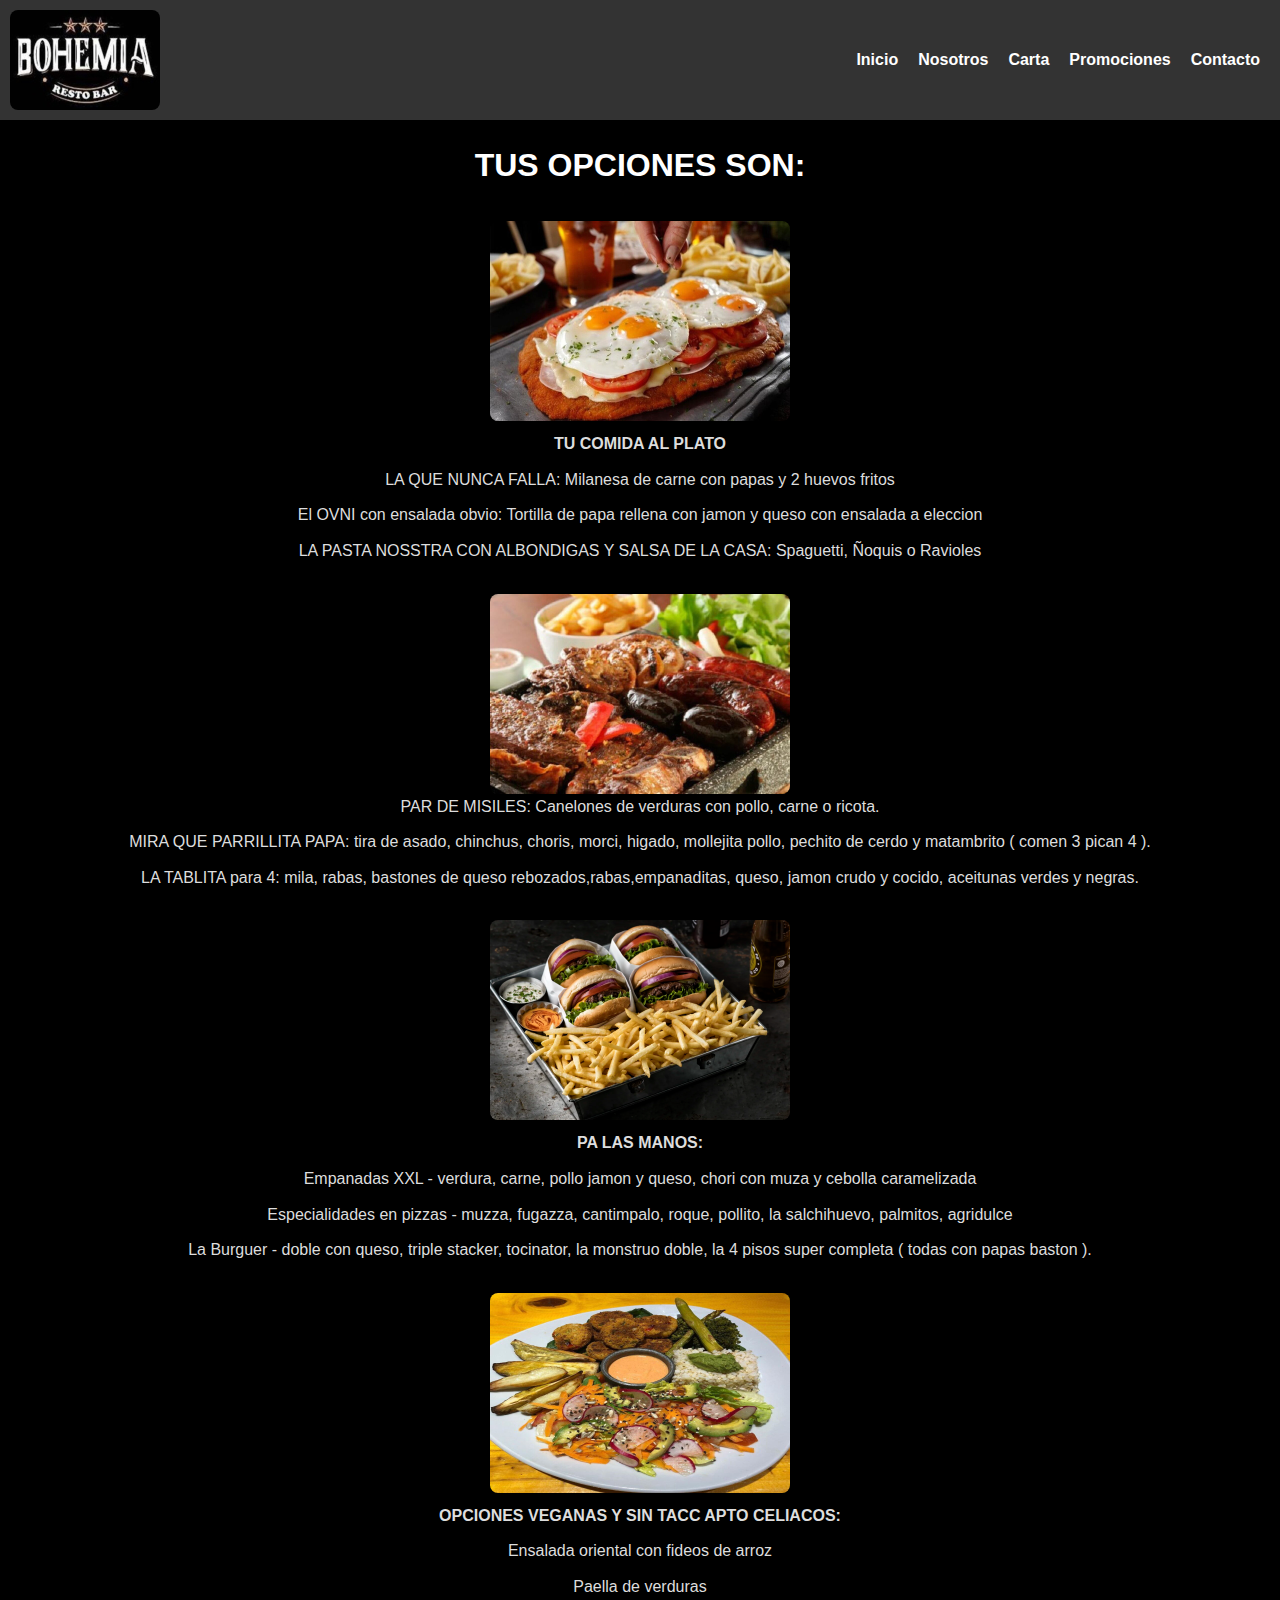
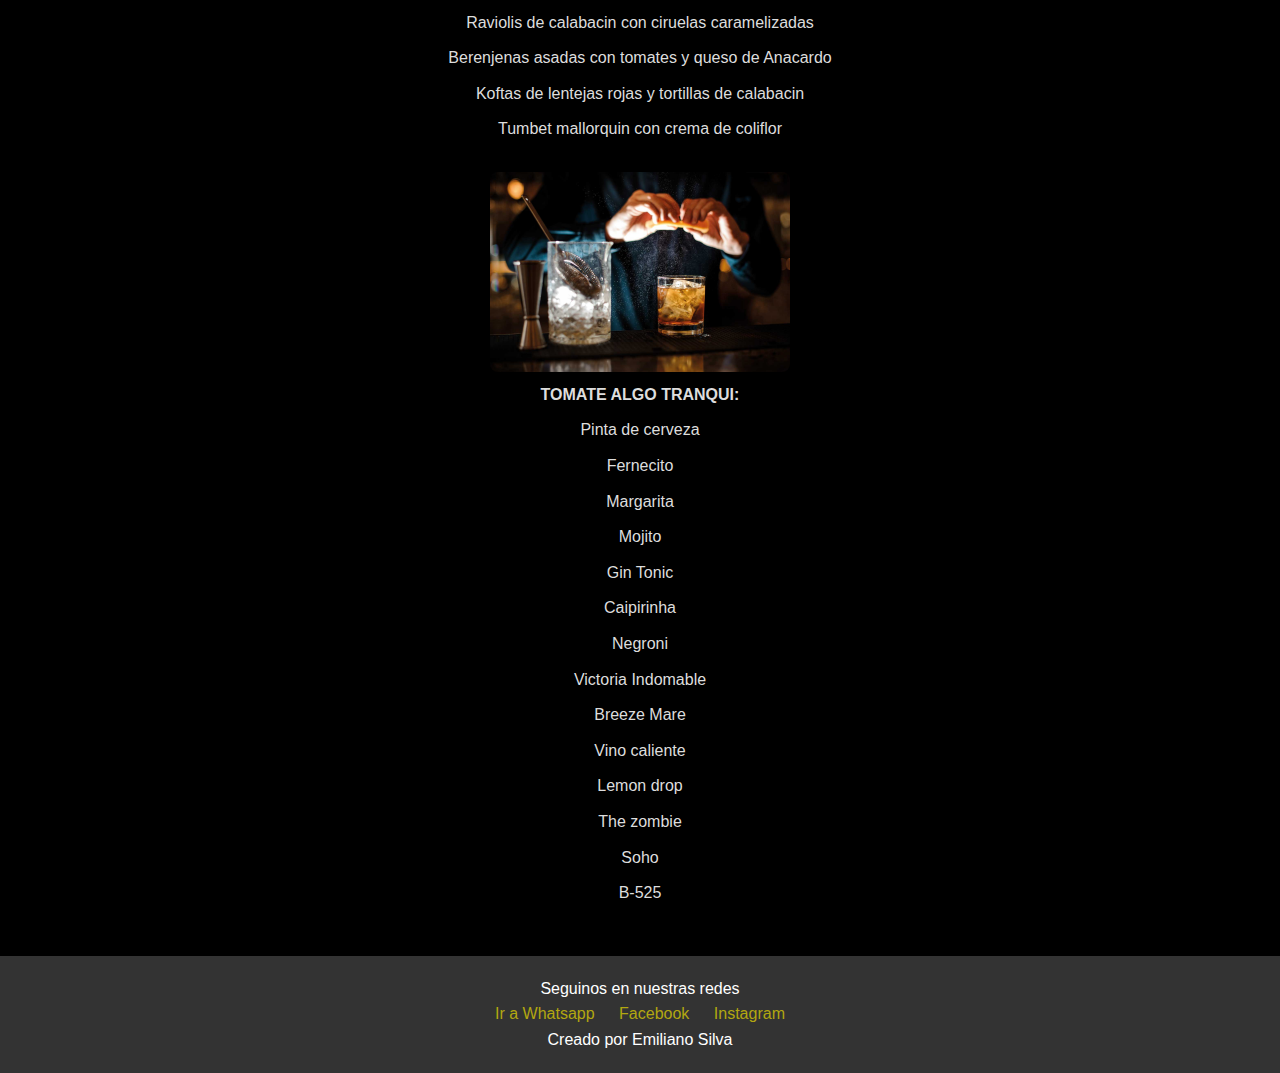
==== html/carta.html @ 8a2897b6 "comenzando con promociones.html" ====
<!DOCTYPE html>
<html lang="en">
<head>
  <meta charset="UTF-8">
  <meta name="viewport" content="width=device-width, initial-scale=1.0">
  <title>Carta/Bohemia</title>
  <!--link de css-->
  <link rel="stylesheet" href="../css/style.css">
</head>
<body>
  <header>
    <img src="../image/logo-bohemia.png" alt="logo bohemia" width="150px"><!--logo de la empresa-->
    <nav><!--zona navegable del sector carta-->
      <ul>
        <li><a href="../index.html">Inicio</a></li>
        <li><a href="nosotros.html">Nosotros</a></li>
        <li><a href="carta.html">Carta</a></li>
        <li><a href="promociones.html">Promociones</a></li>
        <li><a href="contacto.html">Contacto</a></li>
      </ul>
    </nav>
  </header>
  <main>
    <h1>TUS OPCIONES SON:</h1><!--titulo del sector carta-->
    <section>
  <!--primer imagen carta-->
    <img src="../image/imagen carta 1.png" alt="imagen carta 1" width="300">
  <!--subtitulo 1 de la carta-->
    <h4>TU COMIDA AL PLATO</h4>
  <!--listado de comidas 1-->
      <ul>
        <li>LA QUE NUNCA FALLA: Milanesa de carne con papas y 2 huevos fritos</li>
        <li>El OVNI con ensalada obvio: Tortilla de papa rellena con jamon y queso 
        con ensalada a eleccion</li>
        <li>LA PASTA NOSSTRA CON ALBONDIGAS Y SALSA DE LA CASA: Spaguetti, Ñoquis o Ravioles</li>
      </ul>
    </section>
    <section>
  <!--segunda imagen de la carta-->
    <img src="../image/14.png" alt="imagen carta 2" width="300">
  <!--listado de comidas 2-->
      <ul>
        <li>PAR DE MISILES: Canelones de verduras con pollo, carne o ricota.</li>
        <li> MIRA QUE PARRILLITA PAPA: tira de asado, chinchus, choris, morci, higado, mollejita pollo, pechito de cerdo y matambrito ( comen 3 pican 4 ).</li> 
        <li>LA TABLITA para 4: mila, rabas, bastones de queso rebozados,rabas,empanaditas, queso, jamon crudo y cocido, aceitunas verdes y negras.</li>
      </ul>
    </section>
    <section>
  <!--tercer imagen de la carta-->
    <img src="../image/10.png" alt="imagen carta 3" width="300">
  <!--subtitulo 2 de la carta-->
    <h4>PA LAS MANOS:</h4>
  <!--listado de comidas 3-->
      <ul>
        <li>Empanadas XXL - verdura, carne, pollo jamon y queso, chori con muza y cebolla caramelizada</li>
        <li>Especialidades en pizzas - muzza, fugazza, cantimpalo, roque, pollito, la salchihuevo, palmitos, agridulce</li>
        <li>La Burguer - doble con queso, triple stacker, tocinator, la monstruo doble, la 4 pisos super completa ( todas con papas baston ).</li>
      </ul>
    </section>
    <section>
  <!--cuarta imagen de la carta-->
    <img src="../image/16.png" alt="imagen carta 4" width="300">
  <!--subtitulo 3 de la carta-->
    <h4>OPCIONES VEGANAS Y SIN TACC APTO CELIACOS:</h4>
  <!--listado de comidas 4-->
      <ul>
        <li>Ensalada oriental con fideos de arroz</li>
        <li>Paella de verduras</li>
        <li>Raviolis de calabacin con ciruelas caramelizadas</li>
        <li>Berenjenas asadas con tomates y queso de Anacardo</li>
        <li>Koftas de lentejas rojas y tortillas de calabacin</li>
        <li>Tumbet mallorquin con crema de coliflor</li>
      </ul>
    </section>
    <section>
  <!--quinta imagen de la carta-->
    <img src="../image/7.png" alt="imagen carta 5" width="300">
  <!--subtitulo 4 de la carta-->
    <h4>TOMATE ALGO TRANQUI:</h4>
  <!--listado de tragos de la carta-->
      <ul>
        <li>Pinta de cerveza</li>
        <li>Fernecito </li>
        <li>Margarita</li>
        <li>Mojito</li>
        <li>Gin Tonic</li>
        <li>Caipirinha</li>
        <li>Negroni</li>
        <li>Victoria Indomable</li>
        <li>Breeze Mare</li>
        <li>Vino caliente</li>
        <li>Lemon drop</li>
        <li>The zombie</li>
        <li>Soho</li>
        <li>B-525</li>
      </ul>
    </section>
  </main>
  <footer>
    <!--sector de redes sociales-->
    <p>Seguinos en nuestras redes</p>
    <a href="https://wa.me/qr/NDZUQJH5QPWYH1" target="_blank">Ir a Whatsapp</a>
    <a href="https://www.facebook.com/?locale=es_LA" target="_blank">Facebook</a>
    <a href="https://www.instagram.com/" target="_blank">Instagram</a>

    <p>Creado por Emiliano Silva</p>
</footer>
</body>
</html>
---- css/style.css ----
/*comienzo de edicion de proyecto*/
*{
  padding: 0;
  margin: 0;
}
/* Reseteo básico de márgenes y rellenos */
* {
  margin: 0;
  padding: 0;
  box-sizing: border-box;
}

/* Estilo del cuerpo */
body {
  background-color: #000; /* Fondo negro */
  color: #fff; /* Texto blanco para buen contraste */
  font-family: Arial, sans-serif;
  line-height: 1.6;
}

/* Estilo del header */
header {
  display: flex;
  align-items: center;
  justify-content: space-between;
  padding: 20px;
  background: #333; /* Fondo oscuro para el header */
}

header img {
  border-radius: 8px; /* Bordes redondeados para el logo */
}

nav ul {
  display: flex;
  list-style: none;
}

nav ul li {
  margin-left: 20px;
}

nav ul li a {
  color: #fff;
  text-decoration: none;
  font-size: 16px;
}

nav ul li a:hover {
  text-decoration: underline;
}

/* Estilo del título principal */
.titulo-1 {
  text-align: center;
  color: #f4c542; /* Color dorado para el título */
  padding: 20px;
}

/* Estilo del carrusel */
.imagenes-1{
  display: flex;
  justify-content: center;
  margin: 20px 0;
}

.imagenes-1 ul {
  display: flex;
  list-style: none;
}

.imagenes-1 ul li {
  margin: 0 10px;
}

.imagenes-1 img {
  width: 300px; /* Ajusta el tamaño de las imágenes del carrusel */
  border-radius: 8px; /* Bordes redondeados para las imágenes */
}

/* Estilo de la sección de novedades */
.novedades {
  text-align: center;
  color: #f4c542; /* Color dorado para las novedades */
  padding: 20px;
}

/* Estilo de la segunda sección de imágenes */
.imagen-inicio {
  display: flex;
  justify-content: center;
  flex-wrap: wrap;
  gap: 15px;
  padding: 20px;
}

.imagen-inicio img {
  width: 300px; /* Ajusta el tamaño de las imágenes */
  border-radius: 8px; /* Bordes redondeados para las imágenes */
}

/* Estilo del primer párrafo */
.parrafo-1 {
  text-align: center;
  margin: 20px;
  color: #fff; /* Texto blanco para el párrafo */
}

/* Estilo de la sección de ubicación */
.ubicacion {
  text-align: center;
  color: #fff;
  margin: 20px;
}

.ubicacion .mapa iframe {
  border-radius: 8px; /* Bordes redondeados para el iframe */
}

/* Estilo del footer */
footer {
  background-color: #333; /* Fondo oscuro para el footer */
  color: #f4c542; /* Texto dorado */
  text-align: center;
  padding: 20px;
}

footer a {
  color: #f4c542;
  text-decoration: none;
  margin: 0 10px;
}

footer a:hover {
  text-decoration: underline;
}
/*FIN DE EDICION DE INDEX*/

/*INICIO DE EDICION DE LA PAGINA NOSOTROS*/
/* Reseteo básico de márgenes y rellenos */
* {
  margin: 0;
  padding: 0;
  box-sizing: border-box;
}

/* Estilo del cuerpo */
body {
  background-color: #000; /* Fondo negro */
  color: #fff; /* Texto blanco para buen contraste */
  font-family: Arial, sans-serif;
  line-height: 1.6;
}

/* Estilo del header */
header {
  display: flex;
  align-items: center;
  justify-content: space-between;
  padding: 20px;
  background: #333; /* Fondo oscuro para el header */
}

header img {
  border-radius: 8px; /* Bordes redondeados para el logo */
}

nav ul {
  display: flex;
  list-style: none;
}

nav ul li {
  margin-left: 20px;
}

nav ul li a {
  color: #fff;
  text-decoration: none;
  font-size: 16px;
}

nav ul li a:hover {
  text-decoration: underline;
}

/* Estilo del título principal en la sección de videos */
.titulo-2 {
  text-align: center;
  color: #f4c542; /* Color dorado para el título */
  padding: 20px;
}

/* Estilo de la sección de videos */
.video-1, .video-row, .video-nosotros {
  display: flex;
  justify-content: center;
  padding: 20px;
}

.video-1 video{
  width: 95%;
}
.video-row video,
.video-nosotros video {
  border-radius: 8px; /* Bordes redondeados para los videos */
  width: 100%; /* Ajusta el ancho del video */
  max-width: 600px; /* Limita el tamaño máximo del video */
}

/* Estilo del párrafo */
.parrafo-nosotros {
  font-size: 25px;
  text-align: center;
  margin: 20px;
  color: #fff; /* Texto blanco para el párrafo */
  padding: 0 10px; /* Añade algo de relleno a los lados */
}

/* Estilo del footer */
footer {
  background-color: #333; /* Fondo oscuro para el footer */
  color: #f4c542; /* Texto dorado */
  text-align: center;
  padding: 20px;
}

footer a {
  color: #f4c542;
  text-decoration: none;
  margin: 0 10px;
}

footer a:hover {
  text-decoration: underline;
}
/*FIN DE EDICION PAGINA NOSOTROS*/

/*INICIO EDICION PAGINA CARTA*/
/* Estilos generales */
body {
  background-color: #000; /* Fondo negro */
  color: #fff; /* Texto blanco */
  font-family: Arial, sans-serif;
  margin: 0;
  padding: 0;
}

/* Estilo del encabezado */
header {
  display: flex;
  justify-content: space-between;
  align-items: center;
  padding: 10px;
  background-color: #333;
}

header img {
  border-radius: 8px; /* Bordes redondeados para el logo */
}

nav ul {
  list-style: none;
  margin: 0;
  padding: 0;
  display: flex;
}

nav ul li {
  margin: 0 10px;
}

nav ul li a {
  color: #fff;
  text-decoration: none;
  font-weight: bold;
}

/* Estilo del contenido principal */
main {
  padding: 20px;
}

h1 {
  text-align: center;
  color: #fff;
  margin-bottom: 20px;
}

h4 {
  text-align: center;
  margin: 10px;
  color: #ddd;
}

section {
  margin-top: 30px;
  text-align: center;
  margin-bottom: 30px;
}

section img {
  display: block;
  max-width: 100%;
  height: auto;
  border-radius: 8px; /* Bordes redondeados para las imágenes */
  margin: 0 auto;
}

ul {
  list-style: none;
  padding: 0;
  color: #ddd;
}

ul li {
  margin-bottom: 10px;
}

.parrafo-nosotros {
  text-align: center;
  color: #ddd;
  padding: 20px;
  background: rgba(0, 0, 0, 0.6);
  border-radius: 8px;
}

/* Estilo del pie de página */
footer {
  background-color: #333;
  color: #ffffff;
  text-align: center;
  padding: 20px;
  position: relative;
  bottom: 0;
  width: 100%;
}

footer a {
  color: hsl(56, 84%, 38%);
  text-decoration: none;
  margin: 0 10px;
}

footer a:hover {
  text-decoration: underline;
}
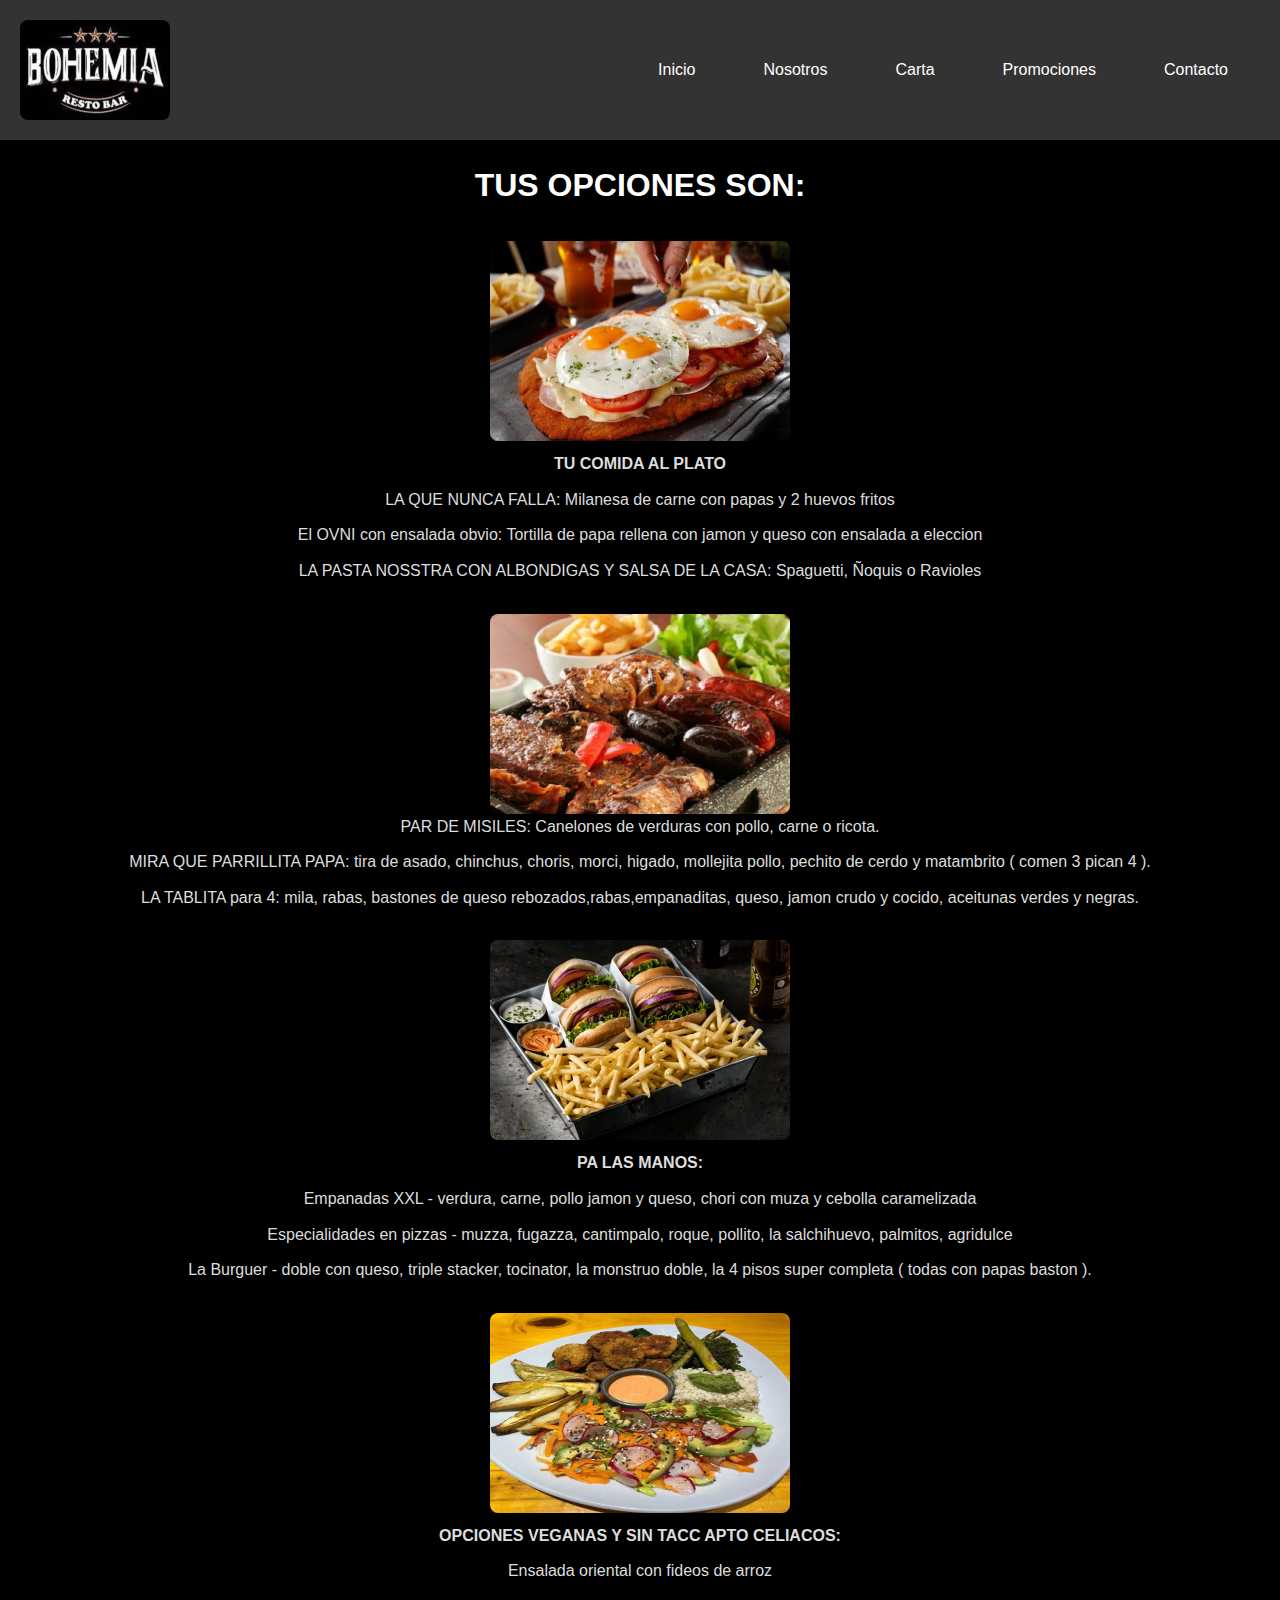
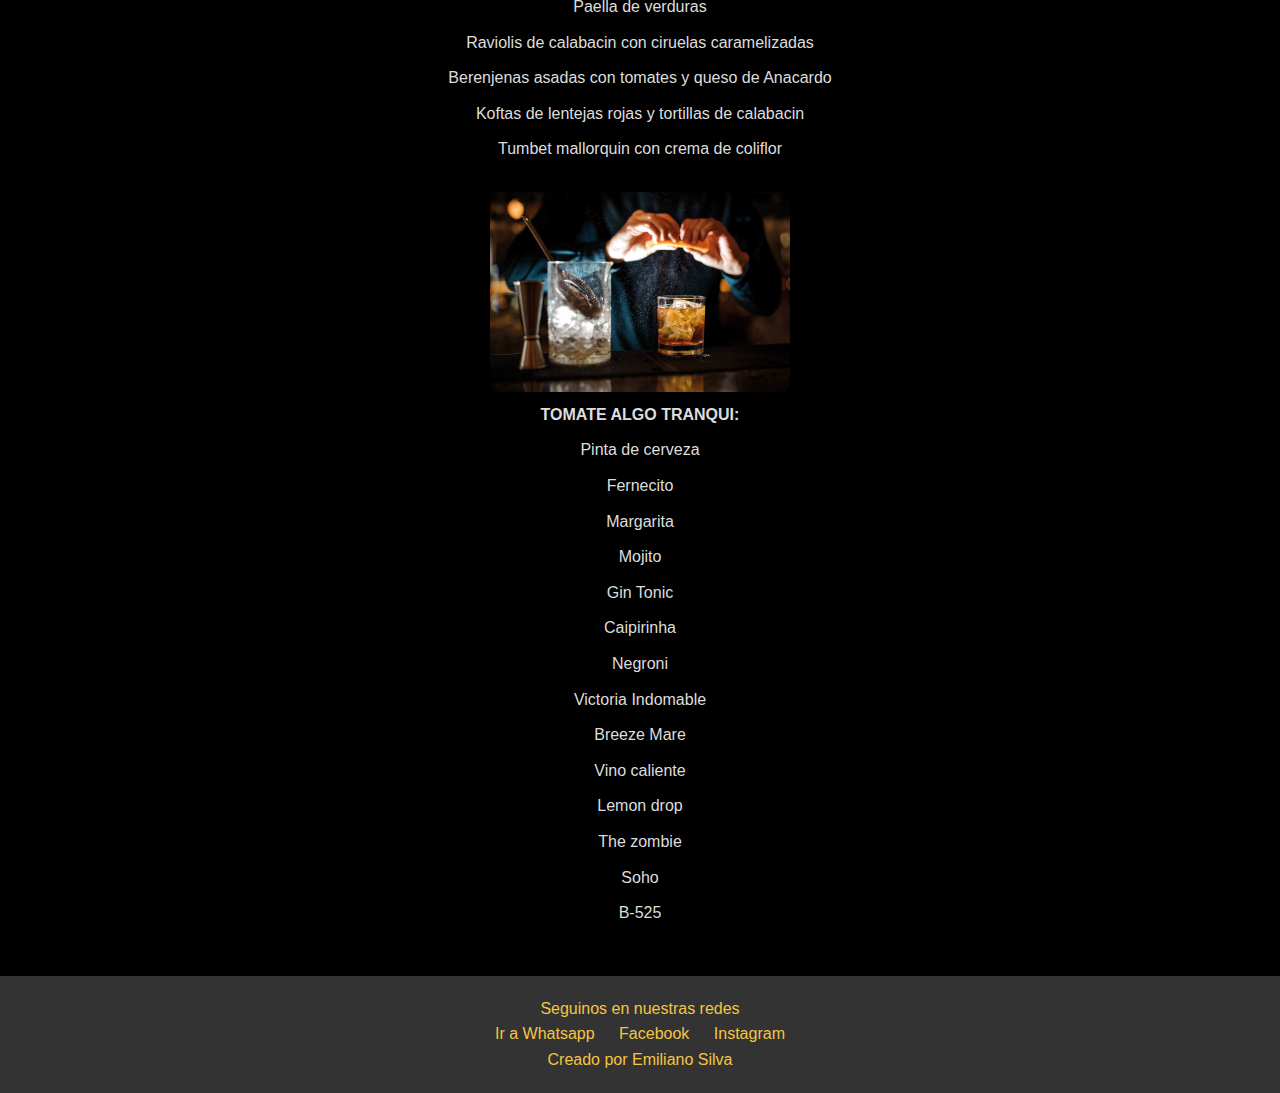
==== commit ce413145: "PROYECTO FINAL TERMINADO" ====
--- a/html/carta.html
+++ b/html/carta.html
@@ -6,6 +6,16 @@
   <title>Carta/Bohemia</title>
   <!--link de css-->
   <link rel="stylesheet" href="../css/style.css">
+   <!--META TAGS-->
+  <!--META DESCRIPTION-->
+  <meta name="description" content="Desde 2019 la casa de comida mas visitada por el rosarino y los visitantes de la ciudad.">
+  <!--META KEYWORDS-->
+  <meta name="keywords" content="rosario, bar, tragos, comida, casera, noche, resto, restaurant, amigos, familia, festejos, happy hour">
+  <!--META AUTHOR-->
+  <meta name="author" content="Emiliano Silva">
+  <!--FAVICON-->
+  <link rel="shortcut icon" href="../image/logo-bohemia.png" type="image/x-icon">
+
 </head>
 <body>
   <header>
--- a/css/style.css
+++ b/css/style.css
@@ -1,9 +1,6 @@
-/*comienzo de edicion de proyecto*/
-*{
-  padding: 0;
-  margin: 0;
-}
-/* Reseteo básico de márgenes y rellenos */
+@charset "UTF-8";
+/* Variables */
+/* Reseteo básico */
 * {
   margin: 0;
   padding: 0;
@@ -12,80 +9,69 @@
 
 /* Estilo del cuerpo */
 body {
-  background-color: #000; /* Fondo negro */
-  color: #fff; /* Texto blanco para buen contraste */
+  background-color: #000;
+  color: #fff;
   font-family: Arial, sans-serif;
   line-height: 1.6;
 }
 
-/* Estilo del header */
+/* Estilos del header */
 header {
   display: flex;
   align-items: center;
   justify-content: space-between;
-  padding: 20px;
-  background: #333; /* Fondo oscuro para el header */
-}
-
+  padding: 1rem;
+  background-color: #333;
+  color: #fff;
+  flex-wrap: wrap;
+}
 header img {
-  border-radius: 8px; /* Bordes redondeados para el logo */
+  max-width: 100%;
+  height: auto;
+  border-radius: 8px;
 }
 
 nav ul {
-  display: flex;
   list-style: none;
-}
-
+  display: flex;
+  flex-wrap: wrap;
+}
 nav ul li {
-  margin-left: 20px;
-}
-
+  margin: 0 1rem;
+}
 nav ul li a {
   color: #fff;
   text-decoration: none;
-  font-size: 16px;
-}
-
+  padding: 0.5rem 1rem;
+  display: block;
+}
 nav ul li a:hover {
   text-decoration: underline;
 }
 
-/* Estilo del título principal */
+/* Estilo del título principal hasta sector ubicacion*/
 .titulo-1 {
   text-align: center;
-  color: #f4c542; /* Color dorado para el título */
-  padding: 20px;
-}
-
-/* Estilo del carrusel */
-.imagenes-1{
-  display: flex;
-  justify-content: center;
-  margin: 20px 0;
-}
-
-.imagenes-1 ul {
-  display: flex;
-  list-style: none;
-}
-
-.imagenes-1 ul li {
-  margin: 0 10px;
-}
-
-.imagenes-1 img {
-  width: 300px; /* Ajusta el tamaño de las imágenes del carrusel */
-  border-radius: 8px; /* Bordes redondeados para las imágenes */
-}
-
-/* Estilo de la sección de novedades */
+  color: #f4c542;
+  padding: 20px;
+}
+
+.carousel {
+  width: 80%;
+  margin: 0 auto;
+}
+.carousel .carousel-item img {
+  width: 100%;
+  height: auto;
+  background-color: #000;
+}
+
 .novedades {
   text-align: center;
-  color: #f4c542; /* Color dorado para las novedades */
-  padding: 20px;
-}
-
-/* Estilo de la segunda sección de imágenes */
+  color: #f4c542;
+  padding: 20px;
+}
+
 .imagen-inicio {
   display: flex;
   justify-content: center;
@@ -93,190 +79,112 @@
   gap: 15px;
   padding: 20px;
 }
-
 .imagen-inicio img {
-  width: 300px; /* Ajusta el tamaño de las imágenes */
-  border-radius: 8px; /* Bordes redondeados para las imágenes */
-}
-
-/* Estilo del primer párrafo */
+  width: 300px;
+  border-radius: 8px;
+}
+
 .parrafo-1 {
   text-align: center;
   margin: 20px;
-  color: #fff; /* Texto blanco para el párrafo */
-}
-
-/* Estilo de la sección de ubicación */
+  color: #fff;
+}
+
 .ubicacion {
   text-align: center;
   color: #fff;
   margin: 20px;
 }
-
 .ubicacion .mapa iframe {
-  border-radius: 8px; /* Bordes redondeados para el iframe */
-}
-
-/* Estilo del footer */
+  border-radius: 8px;
+}
+
 footer {
-  background-color: #333; /* Fondo oscuro para el footer */
-  color: #f4c542; /* Texto dorado */
-  text-align: center;
-  padding: 20px;
-}
-
+  background-color: #333;
+  color: #f4c542;
+  text-align: center;
+  padding: 20px;
+}
 footer a {
   color: #f4c542;
   text-decoration: none;
   margin: 0 10px;
 }
-
 footer a:hover {
   text-decoration: underline;
 }
-/*FIN DE EDICION DE INDEX*/
-
-/*INICIO DE EDICION DE LA PAGINA NOSOTROS*/
-/* Reseteo básico de márgenes y rellenos */
-* {
-  margin: 0;
-  padding: 0;
-  box-sizing: border-box;
-}
-
-/* Estilo del cuerpo */
-body {
-  background-color: #000; /* Fondo negro */
-  color: #fff; /* Texto blanco para buen contraste */
-  font-family: Arial, sans-serif;
-  line-height: 1.6;
-}
-
-/* Estilo del header */
+
+/* Estilos de media queries */
+@media (max-width: 1440px) and (min-width: 790px) {
+  nav ul {
+    flex-direction: row;
+  }
+}
+@media (max-width: 790px) {
+  nav ul {
+    flex-direction: column;
+    align-items: center;
+    width: 100%;
+    display: block;
+  }
+  nav ul li {
+    margin: 0.5rem 0;
+  }
+}
+@media (max-width: 320px) {
+  header {
+    padding: 0.5rem;
+  }
+  nav ul li {
+    margin: 0.25rem 0;
+  }
+}
+/* Estilos específicos de cada página */
 header {
-  display: flex;
-  align-items: center;
-  justify-content: space-between;
-  padding: 20px;
-  background: #333; /* Fondo oscuro para el header */
-}
-
+  padding: 20px;
+}
 header img {
-  border-radius: 8px; /* Bordes redondeados para el logo */
+  border-radius: 8px;
 }
 
 nav ul {
   display: flex;
-  list-style: none;
-}
-
+}
 nav ul li {
   margin-left: 20px;
 }
-
 nav ul li a {
-  color: #fff;
-  text-decoration: none;
   font-size: 16px;
 }
-
 nav ul li a:hover {
   text-decoration: underline;
 }
 
-/* Estilo del título principal en la sección de videos */
 .titulo-2 {
   text-align: center;
-  color: #f4c542; /* Color dorado para el título */
-  padding: 20px;
-}
-
-/* Estilo de la sección de videos */
+  color: #f4c542;
+  padding: 20px;
+}
+
 .video-1, .video-row, .video-nosotros {
   display: flex;
   justify-content: center;
   padding: 20px;
 }
-
-.video-1 video{
-  width: 95%;
-}
-.video-row video,
-.video-nosotros video {
-  border-radius: 8px; /* Bordes redondeados para los videos */
-  width: 100%; /* Ajusta el ancho del video */
-  max-width: 600px; /* Limita el tamaño máximo del video */
-}
-
-/* Estilo del párrafo */
+.video-1 video, .video-row video, .video-nosotros video {
+  border-radius: 8px;
+  width: 100%;
+  max-width: 600px;
+}
+
 .parrafo-nosotros {
   font-size: 25px;
   text-align: center;
   margin: 20px;
-  color: #fff; /* Texto blanco para el párrafo */
-  padding: 0 10px; /* Añade algo de relleno a los lados */
-}
-
-/* Estilo del footer */
-footer {
-  background-color: #333; /* Fondo oscuro para el footer */
-  color: #f4c542; /* Texto dorado */
-  text-align: center;
-  padding: 20px;
-}
-
-footer a {
-  color: #f4c542;
-  text-decoration: none;
-  margin: 0 10px;
-}
-
-footer a:hover {
-  text-decoration: underline;
-}
-/*FIN DE EDICION PAGINA NOSOTROS*/
-
-/*INICIO EDICION PAGINA CARTA*/
-/* Estilos generales */
-body {
-  background-color: #000; /* Fondo negro */
-  color: #fff; /* Texto blanco */
-  font-family: Arial, sans-serif;
-  margin: 0;
-  padding: 0;
-}
-
-/* Estilo del encabezado */
-header {
-  display: flex;
-  justify-content: space-between;
-  align-items: center;
-  padding: 10px;
-  background-color: #333;
-}
-
-header img {
-  border-radius: 8px; /* Bordes redondeados para el logo */
-}
-
-nav ul {
-  list-style: none;
-  margin: 0;
-  padding: 0;
-  display: flex;
-}
-
-nav ul li {
-  margin: 0 10px;
-}
-
-nav ul li a {
-  color: #fff;
-  text-decoration: none;
-  font-weight: bold;
-}
-
-/* Estilo del contenido principal */
+  color: #fff;
+  padding: 0 10px;
+}
+
 main {
   padding: 20px;
 }
@@ -294,16 +202,14 @@
 }
 
 section {
-  margin-top: 30px;
-  text-align: center;
-  margin-bottom: 30px;
-}
-
+  margin: 30px 0;
+  text-align: center;
+}
 section img {
   display: block;
   max-width: 100%;
   height: auto;
-  border-radius: 8px; /* Bordes redondeados para las imágenes */
+  border-radius: 8px;
   margin: 0 auto;
 }
 
@@ -312,7 +218,6 @@
   padding: 0;
   color: #ddd;
 }
-
 ul li {
   margin-bottom: 10px;
 }
@@ -325,26 +230,95 @@
   border-radius: 8px;
 }
 
-/* Estilo del pie de página */
-footer {
+.promociones {
+  text-align: center;
+  color: #f4c542;
+  padding: 20px;
+}
+
+.grid-container {
+  display: grid;
+  grid-template-columns: repeat(auto-fill, minmax(300px, 1fr));
+  gap: 200px;
+  padding: 30px;
+}
+.grid-container section {
+  background-color: #222;
+  border-radius: 8px;
+  padding: 15px;
+  text-align: center;
+  color: #fff;
+}
+.grid-container section img {
+  max-width: 100%;
+  height: auto;
+  border-radius: 8px;
+}
+
+.contacto {
+  margin-top: 25px;
+}
+
+.reservacion {
+  max-width: 600px;
+  margin: 20px auto;
+  padding: 20px;
+  border: 1px solid #444;
+  border-radius: 5px;
+  background-color: #1c1c1c;
+  box-shadow: 0 4px 8px rgba(0, 0, 0, 0.5);
+}
+.reservacion h2 {
+  margin-top: 0;
+  color: #e0e0e0;
+  font-size: 1.5em;
+  text-align: center;
+}
+.reservacion label {
+  display: block;
+  margin-bottom: 5px;
+  font-weight: bold;
+  color: #e0e0e0;
+}
+.reservacion input,
+.reservacion button {
+  width: 100%;
+  padding: 10px;
+  margin-bottom: 15px;
+  border: 1px solid #666;
+  border-radius: 5px;
+  box-sizing: border-box;
   background-color: #333;
-  color: #ffffff;
-  text-align: center;
-  padding: 20px;
-  position: relative;
-  bottom: 0;
-  width: 100%;
-}
-
-footer a {
-  color: hsl(56, 84%, 38%);
-  text-decoration: none;
-  margin: 0 10px;
-}
-
-footer a:hover {
-  text-decoration: underline;
-}
-
-
-
+  color: #e0e0e0;
+}
+.reservacion input:focus,
+.reservacion button:focus {
+  outline: none;
+}
+.reservacion input[type=date] {
+  background: #333;
+}
+.reservacion button {
+  background-color: #007BFF;
+  color: #fff;
+  border: none;
+  cursor: pointer;
+  font-size: 1.1em;
+}
+.reservacion button:hover {
+  background-color: #0056b3;
+}
+
+.image-container {
+  display: flex;
+  flex-wrap: wrap;
+  justify-content: center;
+  gap: 15px;
+  padding: 20px;
+}
+.image-container img {
+  border-radius: 10px;
+  box-shadow: 0 4px 8px rgba(0, 0, 0, 0.2);
+}
+
+/*# sourceMappingURL=style.css.map */
